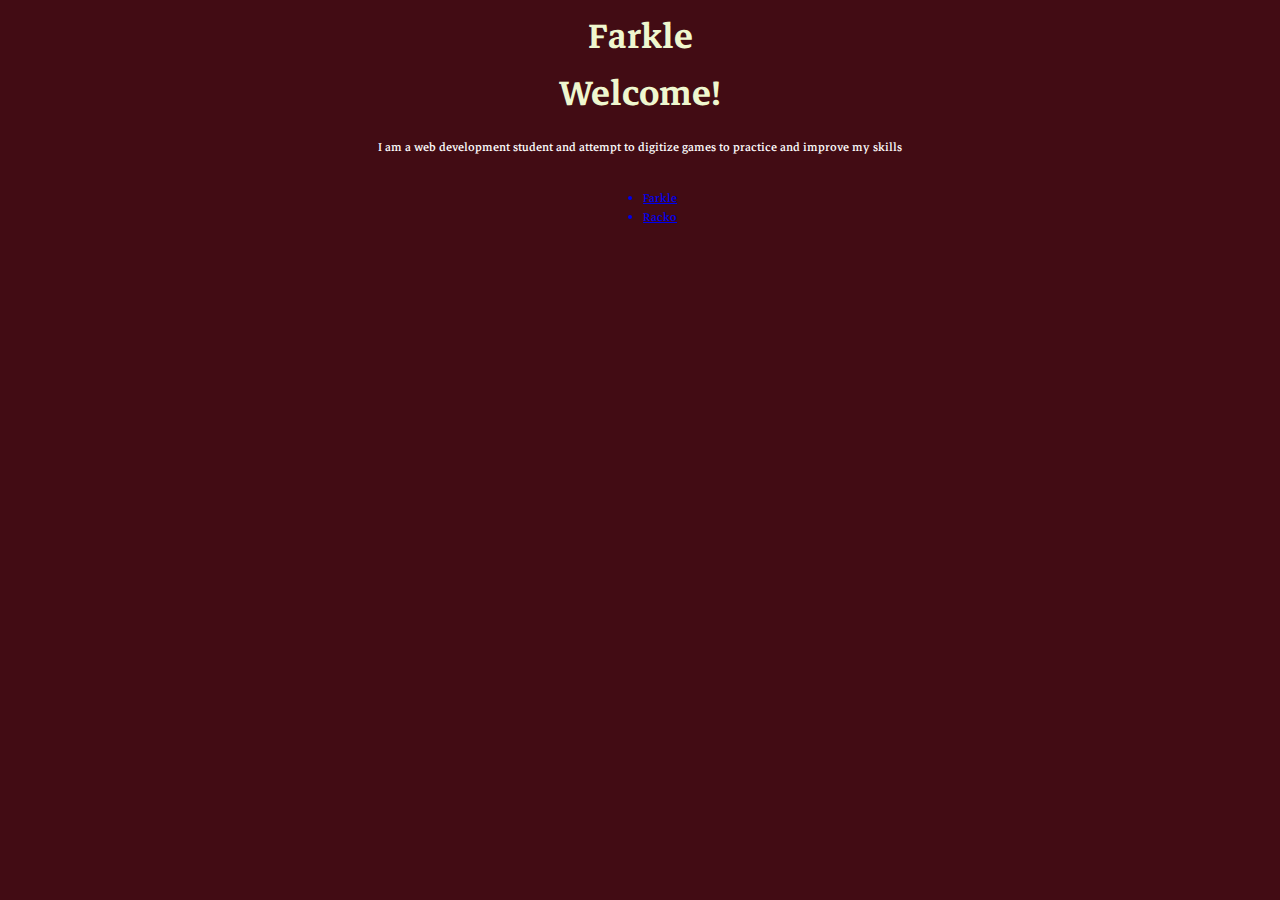
==== farkle/index.html @ 10be265a "Add files via upload" ====
﻿<!DOCTYPE html>

<html>
<head>
    <meta charset="utf-8" />
    <title>Games</title>
    <link rel="stylesheet" media="screen" href="styles/main.css">
</head>
<body>
    <header>
        <h1>Farkle</h1>
    </header>

    <main>
        <h1>Welcome!</h1>
        <p>I am a web development student and attempt to digitize games to practice and improve my skills</p>

        <ul>
            <a href="farkle.html"><li>Farkle</li></a>
            <a href="racko.html"><li>Racko</li></a>
        </ul>
    </main>
    <script src="js/farkle.js"></script>
</body>
</html>
---- farkle/styles/main.css ----
﻿/* * * * * * * * * * * * * * * * * * * * * * * * * * * * * * * * * * * * 
                    FONTS/COLORS
* * * * * * * * * * * * * * * * * * * * * * * * * * * * * * * * * * * * 
    Light Goldenrod Yellow: 1:#fdfefb  2:#f7fbe9  3:#eff7cf  4:#d8e5a4  5:#afc16b  6:#8ca042  7:#6c8023  8: #4a5b0b
    Turquoise Green:        1:#f5f8f5  2:#dbead9  3:#bad9b5  4:#90bf88  5:#63a059
    Olive Green:            1:#f8f3ca  2:#cdc68d  3:#aba361  4:#817a40  5:#706823
    Wine:                   1:#b87070  2:#904b4b  3:#732c2c  4:#581616  5:#380505
    Dark Sienna:            1:#783640  2:#5f1e28  3:#420c14  4:#270107  5:#110003
*/
@import url('https://fonts.googleapis.com/css2?family=Markazi+Text:wght@200;400;500;600;700&display=swap');
/* * * * * * * * * * * * * * * * * * * * * * * * * * * * * * * * * * * * 
                    GENERAL
* * * * * * * * * * * * * * * * * * * * * * * * * * * * * * * * * * * */
body {
    background-color: #420c14;
    font-family: 'Markazi Text', serif;
    color: white;
}

button, input {
    padding: .25em;
    width: 12em;
    margin: 1em auto;
    border: 1px solid #888888;
    border-radius: 7px;
    box-shadow: 6px 6px #6c8023,5px 5px #6c8023, 4px 4px #6c8023, 3px 3px #6c8023, 2px 2px #6c8023, 1px 1px #6c8023;
    font-family: 'Markazi Text', serif;
    font-size: 2em;
}

h1, h2, h3, h4, h5, h6 {
    color: #eff7cf;
    text-align: center;
    font-weight: 600;
    margin: 0;
}

h1 {
    font-size: 3em;
}

h2 {
    font-size: 2em;
}

.hidden {
    display: none;
}
/* * * * * * * * * * * * * * * * * * * * * * * * * * * * * * * * * * * * 
                    LAYOUT
* * * * * * * * * * * * * * * * * * * * * * * * * * * * * * * * * * * */
main {
    display: flex;
    flex-direction: column;
    align-items: center;
}

#play-area{
    display: flex;
    flex-direction: column;
    align-items: center;
}

#roll-area {
    display: grid;
    grid-template-areas: 'die1 die2 die3 die4 die5 die6';
    grid-gap: 1em;
    max-width: 25em;
    margin-top: 1em;
}


#die1 {
    grid-area: die1;
}

#die2 {
    grid-area: die2;
}

#die3 {
    grid-area: die3;
}

#die4 {
    grid-area: die4;
}

#die5 {
    grid-area: die5;
}

#die6 {
    grid-area: die6;
}

#keep-area {
    max-width: 25em;
    margin-top: 1em;
    height: 15em;
}

#keep-area h2 {
    grid-area: keep;
    text-align: center;
    margin-bottom: 3em;
}

#keep1 {
    grid-area: keep1;
}

#keep2 {
    grid-area: keep2;
}

#keep3 {
    grid-area: keep3;
}

#keep4 {
    grid-area: keep4;
}

#keep5 {
    grid-area: keep5;
}

#keep6 {
    grid-area: keep6;
}

.hidden{
    display: hidden;
}
/* * * * * * * * * * * * * * * * * * * * * * * * * * * * * * * * * * * * 
                    DICE
* * * * * * * * * * * * * * * * * * * * * * * * * * * * * * * * * * * */
.kept, .saved{
    transform: translateY(125px);
    transition: .7s linear;
}
.rolled {
    transition: 1s;
}

.die {
    border: 1px solid #6c8023;
    border-radius: 7px;
    background-color: #f5f8f5;
    height: 3em;
    width: 3em;
    box-shadow: 7px 7px #6c8023, 6px 6px #6c8023, 5px 5px #6c8023, 4px 4px #6c8023, 3px 3px #6c8023, 2px 2px #6c8023, 1px 1px #6c8023;
    display: flex;
    justify-content: center;
    align-items: center;
    
}

.rolled:hover, button:hover {
    box-shadow: 7px 7px #d8e5a4, 6px 6px #d8e5a4, 5px 5px #d8e5a4, 4px 4px #d8e5a4, 3px 3px #d8e5a4, 2px 2px #d8e5a4, 1px 1px #d8e5a4;
    transition: box-shadow .25s;
}

.render1:after, .render2::after, .render3::after, .render4::after, .render5::after, .render6::after {
    content: " ";
    height: 8px;
    width: 8px;
    border-radius: 50%;
    text-align: center;
}
.render1:after {
    background-color: #6c8023;
}

.render2::after {
    box-shadow: 12px 12px #6c8023, -12px -12px #6c8023;
}

.render3::after {
    box-shadow: 12px 12px #6c8023, -12px -12px #6c8023;
    background-color: #6c8023;
}

.render4::after {
    box-shadow: 12px 12px #6c8023, -12px -12px #6c8023, -12px 12px #6c8023, 12px -12px #6c8023;
}

.render5::after {
    box-shadow: 12px 12px #6c8023, -12px -12px #6c8023, -12px 12px #6c8023, 12px -12px #6c8023;
    background-color: #6c8023;
}

.render6::after {
    box-shadow: 12px 12px #6c8023, -12px -12px #6c8023, -12px 12px #6c8023, 12px -12px #6c8023, -12px 0px #6c8023, 12px 0px #6c8023;
}

/* * * * * * * * * * * * * * * * * * * * * * * * * * * * * * * * * * * * 
                    COVER
* * * * * * * * * * * * * * * * * * * * * * * * * * * * * * * * * * * */

div.cover {
    position: absolute;
    top: 0;
    left: 0;
    width: 100vw;
    height: 100vh;
    background-color: #420c14;
    display: flex;
    flex-direction: column;
    justify-content: center;
}

.farkle-cover {
    position: absolute;
    top: -25px;
    left: 0;
    width: 100vw;
    height: 100vh;
    display: flex;
    flex-direction: column;
    justify-content: center;
}

h1.farkle-cover {
    animation: spin 1.5s ease-in;
}

h1.win-cover {
    letter-spacing: 3px;
    animation: spin 2s ease-in;
}
/* * * * * * * * * * * * * * * * * * * * * * * * * * * * * * * * * * * * 
                    DISPLAY SCORE/TURN
* * * * * * * * * * * * * * * * * * * * * * * * * * * * * * * * * * * */
#score-turn {
    font-size: 2em;
    color: #eff7cf;
}

#score-total {
    text-align: center;
    display: grid;
    grid-template-columns: 1fr 1fr;
    grid-gap: 5em;
    font-weight: 200;
    font-size: 1.5em;
}

.display-score {
    color: #aba361;
    /*animation: floating-text 1s ease-in;*/
    transform: translateY(-20px);
    opacity: 0;
    transition: 1s;
}

#which-player{
    margin-top: 1em;
    font-size: 3em;
}
/* * * * * * * * * * * * * * * * * * * * * * * * * * * * * * * * * * * * 
                    ANIMATIONS
* * * * * * * * * * * * * * * * * * * * * * * * * * * * * * * * * * * */
@keyframes floating-text {
    to{
        transform: translateY(-20px);
        opacity: 0;
    }
}

@keyframes spin{
    0% {
        transform: scale(0) rotate(0deg);
    }

    100% {
        transform: scale(1) rotate(720deg);
    }
}
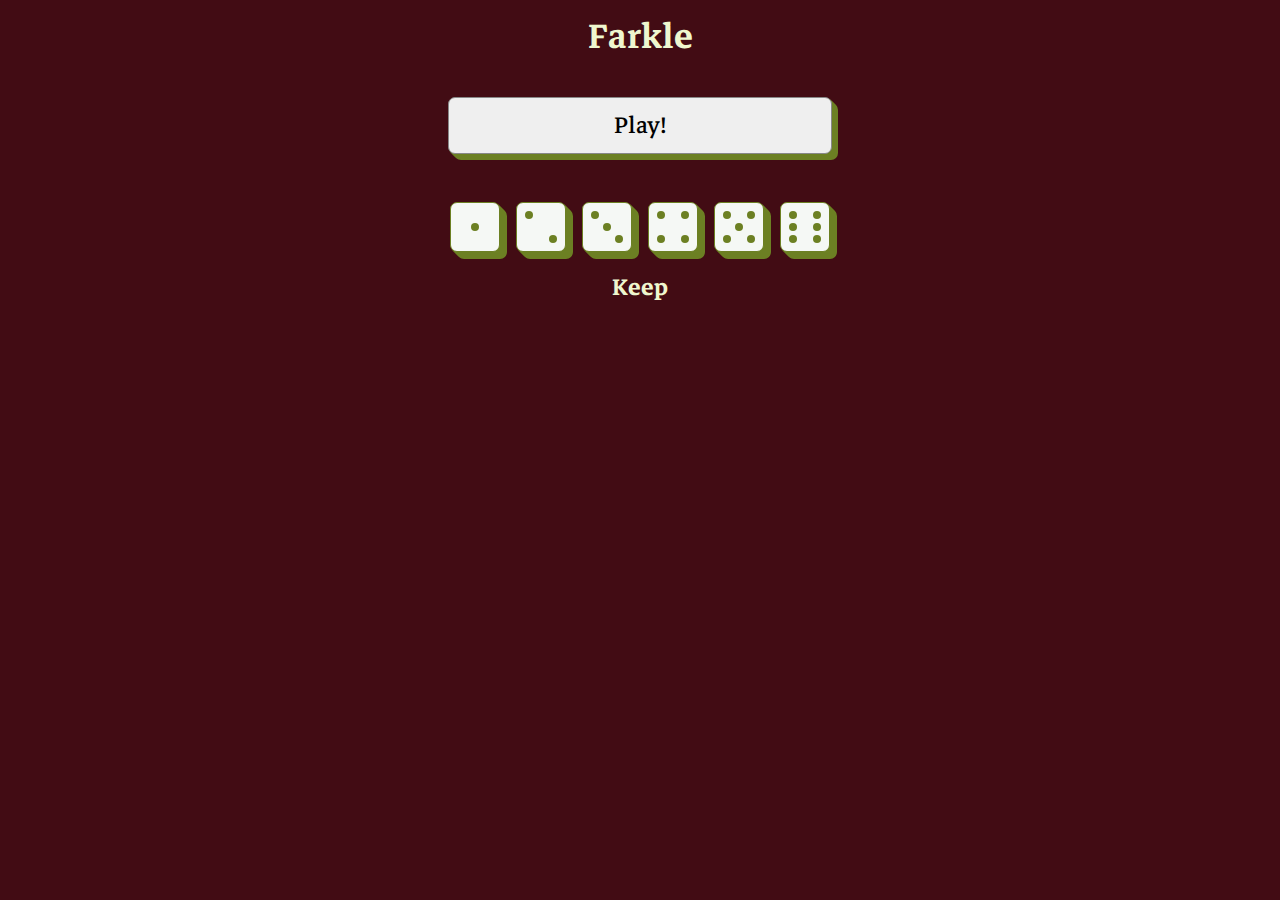
==== commit 88bac49d: "update Farkle" ====
--- a/farkle/index.html
+++ b/farkle/index.html
@@ -12,13 +12,28 @@
     </header>
 
     <main>
-        <h1>Welcome!</h1>
-        <p>I am a web development student and attempt to digitize games to practice and improve my skills</p>
-
-        <ul>
-            <a href="farkle.html"><li>Farkle</li></a>
-            <a href="racko.html"><li>Racko</li></a>
-        </ul>
+        <section id="play-area">
+            <button id="play-button" onclick="play()">Play!</button>
+            <button id="roll-button" class="hidden">Roll</button>
+            <section id="roll-area">
+                <div id="1"class="die render1 roll" name="1"></div>
+                <div id="2"class="die render2 roll" name="2"></div>
+                <div id="3"class="die render3 roll" name="3"></div>
+                <div id="4"class="die render4 roll" name="4"></div>
+                <div id="5"class="die render5 roll" name="5"></div>
+                <div id="6"class="die render6 roll" name="6"></div>
+            </section>
+            <section id="keep-area">
+                <h2>Keep</h2>
+                <button id="keep-button" class="hidden">Save &amp; End Turn</button>
+            </section>
+        </section>
+        <section id="score-turn"></section>
+        <section id="score-total">
+            <div id="player1"></div>
+            <div id="player2"></div>
+        </section>
+        <div id="which-player"></div>
     </main>
     <script src="js/farkle.js"></script>
 </body>
--- a/farkle/styles/main.css
+++ b/farkle/styles/main.css
@@ -46,6 +46,7 @@
 .hidden {
     display: none;
 }
+
 /* * * * * * * * * * * * * * * * * * * * * * * * * * * * * * * * * * * * 
                     LAYOUT
 * * * * * * * * * * * * * * * * * * * * * * * * * * * * * * * * * * * */
@@ -106,33 +107,6 @@
     margin-bottom: 3em;
 }
 
-#keep1 {
-    grid-area: keep1;
-}
-
-#keep2 {
-    grid-area: keep2;
-}
-
-#keep3 {
-    grid-area: keep3;
-}
-
-#keep4 {
-    grid-area: keep4;
-}
-
-#keep5 {
-    grid-area: keep5;
-}
-
-#keep6 {
-    grid-area: keep6;
-}
-
-.hidden{
-    display: hidden;
-}
 /* * * * * * * * * * * * * * * * * * * * * * * * * * * * * * * * * * * * 
                     DICE
 * * * * * * * * * * * * * * * * * * * * * * * * * * * * * * * * * * * */
